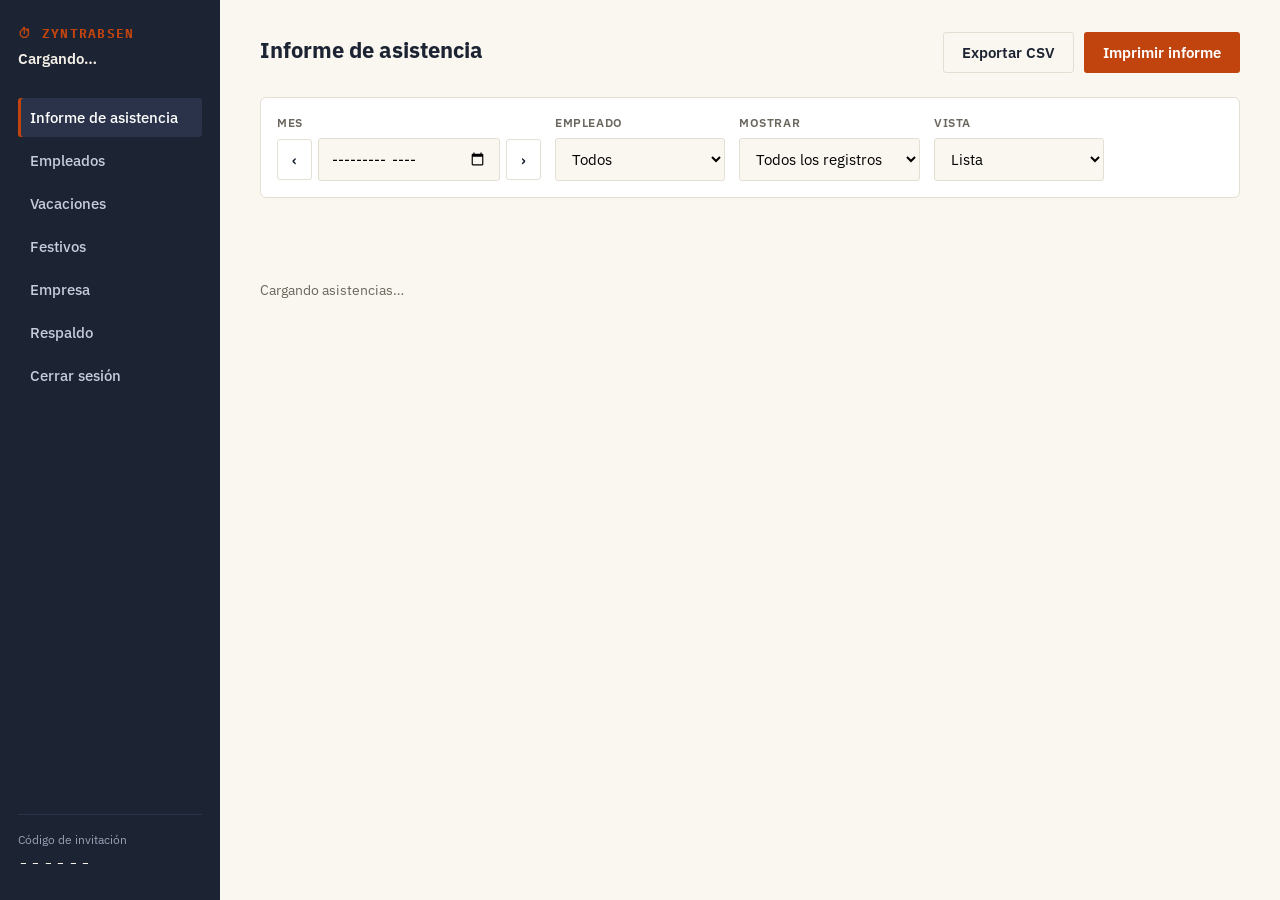
==== dashboard.html @ 3fcda150 "Add danger zone: delete company account with password + code confirmation" ====
<!DOCTYPE html>
<html lang="es">
<head>
<meta charset="UTF-8" />
<meta name="viewport" content="width=device-width, initial-scale=1.0" />
<title data-i18n="dash.pageTitle">ZyntrAbsen · Panel</title>
<link rel="stylesheet" href="css/styles.css" />
</head>
<body>

<div class="app-shell">
  <aside class="sidebar">
    <div class="sidebar-brand">⏱ ZYNTRABSEN</div>
    <div id="sidebar-logo"></div>
    <div class="sidebar-company" id="company-name">Cargando…</div>
    <nav class="sidebar-nav">
      <button data-view="report" class="active" data-i18n="dash.navReport">Informe de asistencia</button>
      <button data-view="employees" data-i18n="dash.navEmployees">Empleados</button>
      <button data-view="vacations" data-i18n="dash.navVacations">Vacaciones</button>
      <button data-view="holidays" data-i18n="dash.navHolidays">Festivos</button>
      <button data-view="company" data-i18n="dash.navCompany">Empresa</button>
      <button data-view="backup" data-i18n="dash.navBackup">Respaldo</button>
      <button id="logout-btn" data-i18n="common.logout">Cerrar sesión</button>
    </nav>
    <div class="sidebar-code">
      <span data-i18n="dash.inviteCode">Código de invitación</span>
      <div class="code" id="company-code">------</div>
      <div id="lang-switcher-container"></div>
    </div>
  </aside>

  <main class="main">
    <div id="status-banner"></div>

    <!-- ============ VISTA: INFORME ============ -->
    <section id="view-report">
      <div class="main-header">
        <h1 class="main-title" data-i18n="dash.report.title">Informe de asistencia</h1>
        <div class="main-actions">
          <button class="btn btn-ghost no-print" id="btn-export-csv" data-i18n="dash.report.exportCsv">Exportar CSV</button>
          <button class="btn btn-stamp no-print" id="btn-print" data-i18n="dash.report.print">Imprimir informe</button>
        </div>
      </div>

      <div class="toolbar no-print">
        <div class="field">
          <label for="filter-month" data-i18n="dash.report.month">Mes</label>
          <div class="month-nav">
            <button type="button" class="btn btn-ghost btn-icon" id="btn-prev-month">‹</button>
            <input type="month" id="filter-month" />
            <button type="button" class="btn btn-ghost btn-icon" id="btn-next-month">›</button>
          </div>
        </div>
        <div class="field">
          <label for="filter-employee" data-i18n="dash.report.employee">Empleado</label>
          <select id="filter-employee"><option value="" data-i18n="dash.report.employeeAll">Todos</option></select>
        </div>
        <div class="field">
          <label for="filter-overtime" data-i18n="dash.report.show">Mostrar</label>
          <select id="filter-overtime">
            <option value="all" data-i18n="dash.report.showAll">Todos los registros</option>
            <option value="overtime" data-i18n="dash.report.showOvertimeOnly">Solo overtime</option>
            <option value="regular" data-i18n="dash.report.showRegularOnly">Solo horario regular</option>
          </select>
        </div>
        <div class="field">
          <label for="filter-view" data-i18n="dash.report.view">Vista</label>
          <select id="filter-view">
            <option value="list" data-i18n="dash.report.viewList">Lista</option>
            <option value="calendar" data-i18n="dash.report.viewCalendar">Calendario</option>
          </select>
        </div>
      </div>

      <div class="summary-row" id="summary-row"></div>

      <div id="report-list" class="ticket-list">
        <p class="loading" data-i18n="dash.report.loadingAttendance">Cargando asistencias…</p>
      </div>

      <div id="report-calendar" style="display:none"></div>
    </section>

    <!-- ============ VISTA: EMPLEADOS ============ -->
    <section id="view-employees" style="display:none">
      <div class="main-header">
        <h1 class="main-title" data-i18n="dash.emp.title">Empleados</h1>
      </div>

      <p class="hint" id="employees-hint" style="margin-bottom:16px"></p>

      <div id="employee-alert" class="alert"></div>

      <form id="form-add-employee" class="inline-form">
        <div class="field">
          <label for="new-emp-name" data-i18n="dash.emp.formName">Nombre completo</label>
          <input id="new-emp-name" type="text" required />
        </div>
        <div class="field">
          <label for="new-emp-email" data-i18n="dash.emp.formEmail">Correo</label>
          <input id="new-emp-email" type="email" required />
        </div>
        <div class="field">
          <label for="new-emp-password" data-i18n="dash.emp.formPassword">Contraseña provisional</label>
          <input id="new-emp-password" type="text" minlength="6" required data-i18n-placeholder="dash.emp.formPasswordPlaceholder" placeholder="Mínimo 6 caracteres" />
        </div>
        <div class="field">
          <label for="new-emp-hire-date" data-i18n="dash.emp.formHireDate">Fecha de ingreso</label>
          <input id="new-emp-hire-date" type="date" required />
        </div>
        <button class="btn btn-stamp" type="submit" data-i18n="dash.emp.formSubmit">Crear cuenta</button>
      </form>

      <table class="simple-table">
        <thead><tr>
          <th data-i18n="dash.emp.thName">Nombre</th><th data-i18n="dash.emp.thEmail">Correo</th><th data-i18n="dash.emp.thStatus">Estado</th><th data-i18n="dash.emp.thHire">Ingreso</th><th data-i18n="dash.emp.thTermination">Salida</th><th></th>
        </tr></thead>
        <tbody id="employees-tbody"><tr><td colspan="6" class="loading" data-i18n="common.loading">Cargando…</td></tr></tbody>
      </table>
    </section>

    <!-- ============ VISTA: VACACIONES ============ -->
    <section id="view-vacations" style="display:none">
      <div class="main-header">
        <h1 class="main-title" data-i18n="dash.vac.title">Vacaciones</h1>
        <div class="field" style="margin:0">
          <label for="vac-year" data-i18n="dash.vac.year">Año</label>
          <input type="number" id="vac-year" style="width:100px" />
        </div>
      </div>
      <p class="hint" style="margin-bottom:16px" data-i18n="dash.vac.hint">El saldo se calcula como los días asignados al año menos los días ya registrados como tomados en ese año. Los días asignados son editables por empleado.</p>

      <table class="simple-table" style="margin-bottom:28px">
        <thead><tr><th data-i18n="dash.vac.thEmployee">Empleado</th><th data-i18n="dash.vac.thAllowance">Asignados/año</th><th data-i18n="dash.vac.thTaken">Tomados este año</th><th data-i18n="dash.vac.thRemaining">Restantes</th></tr></thead>
        <tbody id="vacations-summary-tbody"><tr><td colspan="4" class="loading" data-i18n="common.loading">Cargando…</td></tr></tbody>
      </table>

      <h1 class="main-title" style="font-size:16px; margin-bottom:12px" data-i18n="dash.vac.registerTitle">Registrar un período tomado</h1>
      <form id="form-vacation" class="inline-form">
        <div class="field">
          <label for="vac-employee" data-i18n="dash.vac.formEmployee">Empleado</label>
          <select id="vac-employee" required></select>
        </div>
        <div class="field">
          <label for="vac-start" data-i18n="dash.vac.formStart">Inicio</label>
          <input type="date" id="vac-start" required />
        </div>
        <div class="field">
          <label for="vac-end" data-i18n="dash.vac.formEnd">Fin</label>
          <input type="date" id="vac-end" required />
        </div>
        <div class="field">
          <label for="vac-days" data-i18n="dash.vac.formDays">Días</label>
          <input type="number" id="vac-days" min="1" style="width:80px" required />
        </div>
        <div class="field" style="flex:1">
          <label for="vac-note" data-i18n="dash.vac.formNote">Nota (opcional)</label>
          <input type="text" id="vac-note" data-i18n-placeholder="dash.vac.formNotePlaceholder" placeholder="Ej. Vacaciones de fin de año" />
        </div>
        <button class="btn btn-primary" type="submit" data-i18n="dash.vac.formSubmit">Registrar</button>
      </form>

      <table class="simple-table">
        <thead><tr><th data-i18n="dash.vac.thEmployee">Empleado</th><th data-i18n="dash.vac.thPeriod">Período</th><th data-i18n="dash.vac.thDays">Días</th><th data-i18n="dash.vac.thNote">Nota</th><th></th></tr></thead>
        <tbody id="vacations-log-tbody"><tr><td colspan="5" class="loading" data-i18n="common.loading">Cargando…</td></tr></tbody>
      </table>
    </section>

    <!-- ============ VISTA: FESTIVOS ============ -->
    <section id="view-holidays" style="display:none">
      <div class="main-header">
        <h1 class="main-title" data-i18n="dash.hol.title">Festivos</h1>
      </div>
      <p class="hint" style="margin-bottom:16px" data-i18n="dash.hol.hint">Los festivos nacionales del país de tu empresa ya están precargados. Agrega aquí fechas especiales propias de tu empresa (cierres, puentes internos, etc). Cualquier día listado aquí cuenta como overtime a cualquier hora.</p>

      <div class="toolbar">
        <div class="field" style="flex:1 1 100%">
          <label data-i18n="dash.hol.countriesLabel">Países cuyos festivos nacionales aplican</label>
          <div id="holiday-countries-list" style="display:flex; gap:8px; flex-wrap:wrap; margin-top:8px;"></div>
        </div>
        <div class="field">
          <label for="add-country-select" data-i18n="dash.hol.addCountryLabel">Agregar otro país (ej. embajadas)</label>
          <select id="add-country-select"><option value="" data-i18n="dash.hol.chooseCountry">Elegir país…</option></select>
        </div>
        <button class="btn btn-primary" id="btn-add-country" type="button" data-i18n="dash.hol.addCountryBtn">Agregar país</button>
      </div>
      <form id="form-holiday" class="inline-form">
        <div class="field">
          <label for="holiday-date" data-i18n="dash.hol.formDate">Fecha</label>
          <input type="date" id="holiday-date" required />
        </div>
        <div class="field" style="flex:1">
          <label for="holiday-name" data-i18n="dash.hol.formName">Nombre</label>
          <input type="text" id="holiday-name" data-i18n-placeholder="dash.hol.formNamePlaceholder" placeholder="Ej. Aniversario de la empresa" required />
        </div>
        <button class="btn btn-primary" type="submit" data-i18n="dash.hol.formSubmit">Agregar festivo</button>
      </form>
      <table class="simple-table">
        <thead><tr><th data-i18n="dash.hol.thDate">Fecha</th><th data-i18n="dash.hol.thName">Nombre</th><th data-i18n="dash.hol.thOrigin">Origen</th><th></th></tr></thead>
        <tbody id="holidays-tbody"><tr><td colspan="4" class="loading" data-i18n="common.loading">Cargando…</td></tr></tbody>
      </table>
    </section>

    <!-- ============ VISTA: EMPRESA ============ -->
    <section id="view-company" style="display:none">
      <div class="main-header">
        <h1 class="main-title" data-i18n="dash.company.title">Configuración de la empresa</h1>
      </div>
      <p class="hint" style="margin-bottom:16px" data-i18n="dash.company.logoHint">
        Se muestra en la app móvil de tus empleados. Recomendado: imagen cuadrada, fondo blanco o transparente, menos de 2 MB.
      </p>

      <div id="company-alert" class="alert"></div>

      <div style="display:flex; align-items:center; gap:24px; margin-top:8px">
        <div id="logo-preview" style="width:120px; height:120px; border-radius:12px; border:1px solid var(--line); background:var(--paper-card); display:flex; align-items:center; justify-content:center; overflow:hidden; flex-shrink:0">
          <span class="hint" data-i18n="dash.company.noLogo" style="text-align:center; padding:8px; font-size:12px">Todavía no has subido un logo.</span>
        </div>
        <div>
          <input type="file" id="logo-file-input" accept="image/png,image/jpeg,image/webp" style="display:none" />
          <button class="btn btn-stamp" id="btn-upload-logo" type="button" data-i18n="dash.company.uploadButton">Subir logo</button>
        </div>
      </div>

      <div style="margin-top:32px; padding-top:28px; border-top:1px solid var(--line)">
        <h2 class="main-title" style="font-size:16px; margin-bottom:6px" data-i18n="dash.company.hoursTitle">Horario laboral</h2>
        <p class="hint" style="margin-bottom:16px" data-i18n="dash.company.hoursHint">
          Cualquier marcaje fuera de este horario (o cualquier hora, en un día festivo) cuenta automáticamente como overtime.
        </p>
        <div class="inline-form" style="margin-bottom:0">
          <div class="field">
            <label for="work-start" data-i18n="dash.company.workStart">Entrada</label>
            <input type="time" id="work-start" />
          </div>
          <div class="field">
            <label for="work-end" data-i18n="dash.company.workEnd">Salida</label>
            <input type="time" id="work-end" />
          </div>
          <button class="btn btn-primary" id="btn-save-hours" type="button" data-i18n="dash.company.hoursSave">Guardar horario</button>
        </div>
      </div>

      <div style="margin-top:32px; padding-top:28px; border-top:1px solid var(--line)">
        <h2 class="main-title" style="font-size:16px; margin-bottom:6px" data-i18n="dash.company.scheduleTitle">Recordatorios de marcaje (app móvil)</h2>
        <p class="hint" style="margin-bottom:16px" data-i18n="dash.company.scheduleHint">
          Define a qué hora enviar notificaciones de entrada y salida a los empleados en la app.
        </p>
        <table class="simple-table">
          <thead><tr>
            <th data-i18n="dash.company.schDay">Día</th>
            <th data-i18n="dash.company.schActive">Día laboral</th>
            <th data-i18n="dash.company.schIn">Entrada</th>
            <th data-i18n="dash.company.schOut">Salida</th>
          </tr></thead>
          <tbody id="schedule-tbody"><tr><td colspan="4" class="loading" data-i18n="common.loading">Cargando…</td></tr></tbody>
        </table>
        <div style="margin-top:16px; display:flex; align-items:center; gap:14px">
          <button class="btn btn-primary" id="btn-save-schedule" type="button" data-i18n="dash.company.schSave">Guardar recordatorios</button>
          <span id="schedule-status" class="hint"></span>
        </div>
      </div>

      <div style="margin-top:32px; padding-top:28px; border-top:1px solid var(--line)">
        <h2 class="main-title" style="font-size:16px; margin-bottom:6px" data-i18n="dash.company.pwTitle">Cambiar contraseña</h2>
        <p class="hint" style="margin-bottom:16px" data-i18n="dash.company.pwHint">
          Tu contraseña se almacena de forma segura en Supabase, nunca en este sitio.
        </p>
        <div id="pw-alert" class="alert"></div>
        <div class="inline-form" style="flex-direction:column; align-items:flex-start; gap:14px; margin-bottom:0">
          <div class="field">
            <label for="pw-current" data-i18n="dash.company.pwCurrent">Contraseña actual</label>
            <input type="password" id="pw-current" autocomplete="current-password" style="min-width:260px" />
          </div>
          <div class="field">
            <label for="pw-new" data-i18n="dash.company.pwNew">Nueva contraseña</label>
            <input type="password" id="pw-new" autocomplete="new-password" style="min-width:260px" />
          </div>
          <div class="field">
            <label for="pw-confirm" data-i18n="dash.company.pwConfirm">Confirmar nueva contraseña</label>
            <input type="password" id="pw-confirm" autocomplete="new-password" style="min-width:260px" />
          </div>
          <button class="btn btn-primary" id="btn-change-pw" type="button" data-i18n="dash.company.pwSave">Cambiar contraseña</button>
        </div>
      </div>

      <div style="margin-top:32px; padding-top:28px; border-top:1px solid var(--line)">
        <h2 class="main-title" style="font-size:16px; margin-bottom:6px" data-i18n="dash.company.emailTitle">Cambiar correo de acceso</h2>
        <p class="hint" style="margin-bottom:16px" data-i18n="dash.company.emailHint">
          Supabase enviará un enlace de confirmación al nuevo correo. El cambio solo aplica al hacer clic en ese enlace.
        </p>
        <div id="email-alert" class="alert"></div>
        <div class="inline-form" style="flex-direction:column; align-items:flex-start; gap:14px; margin-bottom:0">
          <div class="field">
            <label data-i18n="dash.company.emailCurrent">Correo actual</label>
            <input type="email" id="email-current-display" disabled style="min-width:260px; opacity:.6" />
          </div>
          <div class="field">
            <label for="email-new" data-i18n="dash.company.emailNew">Nuevo correo</label>
            <input type="email" id="email-new" autocomplete="email" style="min-width:260px" />
          </div>
          <div class="field">
            <label for="email-pw" data-i18n="dash.company.emailPw">Contraseña actual (para verificar)</label>
            <input type="password" id="email-pw" autocomplete="current-password" style="min-width:260px" />
          </div>
          <button class="btn btn-primary" id="btn-change-email" type="button" data-i18n="dash.company.emailSave">Cambiar correo</button>
        </div>
      </div>

      <div style="margin-top:48px; padding-top:28px; border-top:2px solid #c0392b">
        <h2 class="main-title" style="font-size:16px; margin-bottom:6px; color:#c0392b" data-i18n="dash.danger.title">Zona de peligro</h2>
        <p class="hint" style="margin-bottom:16px" data-i18n="dash.danger.hint">
          Esta acción eliminará permanentemente la empresa y todos sus datos (empleados, asistencias, vacaciones, festivos). No se puede deshacer. Descarga un respaldo antes si lo necesitas.
        </p>
        <div id="danger-alert" class="alert"></div>
        <div class="inline-form" style="flex-direction:column; align-items:flex-start; gap:14px; margin-bottom:0">
          <div class="field">
            <label for="danger-pw" data-i18n="dash.danger.pwLabel">Contraseña actual (para verificar)</label>
            <input type="password" id="danger-pw" autocomplete="current-password" style="min-width:260px" />
          </div>
          <div class="field">
            <label for="danger-confirm-code" data-i18n="dash.danger.codeLabel">Escribe el código de tu empresa para confirmar</label>
            <input type="text" id="danger-confirm-code" style="min-width:260px" autocomplete="off" />
          </div>
          <button class="btn" id="btn-delete-account" type="button" style="background:#c0392b; color:#fff; border:none" data-i18n="dash.danger.deleteBtn">Eliminar empresa y todos sus datos</button>
        </div>
      </div>
    </section>

    <!-- ============ VISTA: RESPALDO ============ -->
    <section id="view-backup" style="display:none">
      <div class="main-header">
        <h1 class="main-title" data-i18n="dash.backup.title">Respaldo de datos</h1>
      </div>
      <p class="hint" style="margin-bottom:16px" data-i18n="dash.backup.hint">
        Descarga una copia completa de los datos de tu empresa (empleados, asistencias, festivos propios
        y vacaciones) en un archivo JSON. Guárdalo en un lugar seguro (Google Drive, disco externo) por
        cualquier eventualidad. Puedes hacerlo tan seguido como quieras — no afecta los datos en ZyntrAbsen.
      </p>
      <button class="btn btn-stamp" id="btn-download-backup" data-i18n="dash.backup.button">Descargar respaldo completo</button>
      <p id="backup-status" class="hint" style="margin-top:14px"></p>
    </section>

  </main>
</div>

<script src="js/config.js"></script>
<script type="module" src="js/dashboard.js"></script>
</body>
</html>
---- css/styles.css ----
@import url('https://fonts.googleapis.com/css2?family=IBM+Plex+Mono:wght@400;500;600;700&family=IBM+Plex+Sans:wght@400;500;600;700&display=swap');

:root {
  --ink: #1C2333;
  --ink-soft: #2A3349;
  --paper: #FAF7F0;
  --paper-card: #FFFFFF;
  --stamp: #C1440E;
  --stamp-soft: #F3DCCF;
  --ok: #3A7D44;
  --ok-soft: #DCEBDD;
  --line: #E4DFD3;
  --text: #232323;
  --text-muted: #6B675E;
  --text-on-ink: #F5F1E8;
  --font-display: 'IBM Plex Mono', monospace;
  --font-body: 'IBM Plex Sans', sans-serif;
  --radius: 3px;
}

* { box-sizing: border-box; }

html, body {
  margin: 0;
  padding: 0;
  background: var(--paper);
  color: var(--text);
  font-family: var(--font-body);
  font-size: 15px;
  line-height: 1.5;
}

button, input, select {
  font-family: inherit;
  font-size: inherit;
}

a { color: var(--stamp); }

/* ---------- Botones ---------- */
.btn {
  display: inline-flex;
  align-items: center;
  justify-content: center;
  gap: 6px;
  padding: 10px 18px;
  border-radius: var(--radius);
  border: 1px solid transparent;
  font-weight: 600;
  cursor: pointer;
  transition: transform .08s ease, opacity .15s ease;
}
.btn:active { transform: scale(0.98); }
.btn-primary { background: var(--ink); color: var(--text-on-ink); }
.btn-primary:hover { background: var(--ink-soft); }
.btn-stamp { background: var(--stamp); color: #fff; }
.btn-stamp:hover { opacity: .92; }
.btn-ghost { background: transparent; color: var(--ink); border-color: var(--line); }
.btn-ghost:hover { background: #F0EBDD; }
.btn-icon { padding: 10px 14px; }
.btn:disabled { opacity: .5; cursor: not-allowed; }

/* ---------- Pantalla de acceso (login/registro) ---------- */
.auth-shell {
  min-height: 100vh;
  display: grid;
  grid-template-columns: 1fr;
  place-items: center;
  padding: 24px;
}
.auth-card {
  width: 100%;
  max-width: 420px;
  background: var(--paper-card);
  border: 1px solid var(--line);
  border-radius: 6px;
  padding: 36px 32px;
}
.auth-brand {
  font-family: var(--font-display);
  font-weight: 700;
  font-size: 13px;
  letter-spacing: .12em;
  text-transform: uppercase;
  color: var(--stamp);
  margin-bottom: 6px;
}
.auth-title {
  font-size: 24px;
  font-weight: 700;
  margin: 0 0 4px;
  color: var(--ink);
}
.auth-subtitle {
  color: var(--text-muted);
  margin: 0 0 24px;
  font-size: 14px;
}
.tabs {
  display: flex;
  border-bottom: 1px solid var(--line);
  margin-bottom: 20px;
}
.tab {
  flex: 1;
  text-align: center;
  padding: 10px 0;
  cursor: pointer;
  color: var(--text-muted);
  font-weight: 600;
  border-bottom: 2px solid transparent;
  margin-bottom: -1px;
}
.tab.active { color: var(--ink); border-bottom-color: var(--stamp); }
.field { margin-bottom: 16px; }
.field label {
  display: block;
  font-size: 12px;
  font-weight: 600;
  text-transform: uppercase;
  letter-spacing: .05em;
  color: var(--text-muted);
  margin-bottom: 6px;
}
.field input {
  width: 100%;
  padding: 11px 12px;
  border: 1px solid var(--line);
  border-radius: var(--radius);
  background: var(--paper);
}
.field input:focus {
  outline: 2px solid var(--stamp);
  outline-offset: 1px;
}
.form-panel { display: none; }
.form-panel.active { display: block; }
.hint { font-size: 13px; color: var(--text-muted); margin-top: 14px; }
.alert {
  padding: 10px 12px;
  border-radius: var(--radius);
  font-size: 13px;
  margin-bottom: 16px;
  display: none;
}
.alert.error { display: block; background: var(--stamp-soft); color: #8A2E09; }
.alert.success { display: block; background: var(--ok-soft); color: #205228; }
.code-result {
  margin-top: 18px;
  padding: 16px;
  border: 1px dashed var(--stamp);
  border-radius: var(--radius);
  background: var(--stamp-soft);
  display: none;
}
.code-result.show { display: block; }
.code-result .code {
  font-family: var(--font-display);
  font-size: 26px;
  font-weight: 700;
  letter-spacing: .1em;
  color: var(--ink);
}

/* ---------- Layout del dashboard ---------- */
.app-shell { display: grid; grid-template-columns: 220px 1fr; min-height: 100vh; }
.sidebar {
  background: var(--ink);
  color: var(--text-on-ink);
  padding: 24px 18px;
  display: flex;
  flex-direction: column;
}
.sidebar-brand { font-family: var(--font-display); font-weight: 700; font-size: 13px; letter-spacing: .1em; text-transform: uppercase; color: var(--stamp); }
.sidebar-logo-img { width: 44px; height: 44px; border-radius: 8px; object-fit: cover; margin-top: 10px; background: #fff; }
.sidebar-company { font-weight: 600; margin-top: 4px; margin-bottom: 28px; font-size: 15px; }
.sidebar-nav { display: flex; flex-direction: column; gap: 4px; flex: 1; }
.sidebar-nav button {
  text-align: left;
  background: transparent;
  border: none;
  color: #C7CCDB;
  padding: 10px 12px;
  border-radius: var(--radius);
  cursor: pointer;
  font-weight: 500;
}
.sidebar-nav button:hover { background: var(--ink-soft); color: #fff; }
.sidebar-nav button.active { background: var(--ink-soft); color: #fff; box-shadow: inset 3px 0 0 var(--stamp); }
.sidebar-code {
  margin-top: auto;
  padding-top: 16px;
  border-top: 1px solid var(--ink-soft);
  font-size: 12px;
  color: #9AA1B5;
}
.sidebar-code .code { font-family: var(--font-display); font-size: 18px; color: var(--text-on-ink); letter-spacing: .08em; }

.main { padding: 32px 40px; max-width: 1200px; }
.main-header { display: flex; align-items: baseline; justify-content: space-between; margin-bottom: 24px; flex-wrap: wrap; gap: 12px; }
.main-title { font-size: 22px; font-weight: 700; color: var(--ink); margin: 0; }
.main-actions { display: flex; gap: 10px; }

.toolbar {
  display: flex;
  gap: 14px;
  flex-wrap: wrap;
  align-items: end;
  background: var(--paper-card);
  border: 1px solid var(--line);
  border-radius: 6px;
  padding: 16px;
  margin-bottom: 24px;
}
.toolbar .field { margin-bottom: 0; min-width: 170px; }
.toolbar select { width: 100%; padding: 10px 12px; border: 1px solid var(--line); border-radius: var(--radius); background: var(--paper); }
.month-nav { display: flex; align-items: center; gap: 6px; }
.month-nav input[type="month"] { flex: 1; padding: 10px 12px; border: 1px solid var(--line); border-radius: var(--radius); background: var(--paper); }

.summary-row { display: flex; gap: 14px; margin-bottom: 24px; flex-wrap: wrap; }
.summary-card {
  background: var(--paper-card);
  border: 1px solid var(--line);
  border-radius: 6px;
  padding: 16px 20px;
  min-width: 150px;
}
.summary-card .label { font-size: 12px; text-transform: uppercase; letter-spacing: .05em; color: var(--text-muted); font-weight: 600; }
.summary-card .value { font-family: var(--font-display); font-size: 26px; font-weight: 700; color: var(--ink); margin-top: 4px; }
.summary-card.stamp .value { color: var(--stamp); }

/* ---------- Ticket / ponchadora ---------- */
.ticket-list { display: flex; flex-direction: column; gap: 10px; }
.ticket {
  position: relative;
  background: var(--paper-card);
  border: 1px solid var(--line);
  border-radius: 6px;
  padding: 16px 20px;
  display: grid;
  grid-template-columns: 130px 1fr 100px 100px 140px 90px;
  gap: 16px;
  align-items: center;
  overflow: hidden;
}
.ticket::before {
  content: "";
  position: absolute;
  left: 108px;
  top: 0;
  bottom: 0;
  border-left: 1.5px dashed var(--line);
}
.ticket .t-date { font-family: var(--font-display); font-size: 13px; color: var(--text-muted); }
.ticket .t-name { font-weight: 600; color: var(--ink); }
.ticket .t-name small { display: block; font-weight: 400; color: var(--text-muted); font-size: 12px; }
.ticket .t-time { font-family: var(--font-display); font-size: 15px; }
.ticket .t-time .lbl { display: block; font-size: 10px; text-transform: uppercase; color: var(--text-muted); font-family: var(--font-body); }
.ticket .t-loc a { font-size: 12px; text-decoration: none; }
.ticket .t-badge {
  justify-self: end;
  font-family: var(--font-display);
  font-size: 11px;
  font-weight: 700;
  letter-spacing: .06em;
  padding: 5px 10px;
  border-radius: 100px;
  text-transform: uppercase;
}
.t-badge.ok { background: var(--ok-soft); color: var(--ok); }
.t-badge.overtime {
  background: transparent;
  color: var(--stamp);
  border: 2px solid var(--stamp);
  transform: rotate(-4deg);
}

/* Ticket de un solo registro (vista de Lista, ya no unifica por día) */
.ticket-single {
  grid-template-columns: 130px 1fr 160px 1fr 90px;
}
.ticket-single::before { left: 108px; }
.t-type-pill {
  display: inline-block;
  font-family: var(--font-body);
  font-size: 10px;
  font-weight: 700;
  text-transform: uppercase;
  letter-spacing: .04em;
  padding: 2px 8px;
  border-radius: 100px;
  margin-right: 6px;
}
.t-type-pill.checkin { background: var(--ok-soft); color: var(--ok); }
.t-type-pill.checkout { background: var(--stamp-soft); color: var(--stamp); }

/* Secciones plegables por empleado (Lista y Calendario) — div + botón
   normal, NO <details>/<summary>: ese elemento tiene fama de comportarse
   mal con los saltos de página al imprimir en Chrome. */
.emp-group { margin-bottom: 14px; background: var(--paper-card); border: 1px solid var(--line); border-radius: 6px; overflow: hidden; }
.emp-group-summary {
  all: unset;
  box-sizing: border-box;
  width: 100%;
  cursor: pointer; padding: 14px 18px;
  display: flex; align-items: center; justify-content: space-between; gap: 12px; flex-wrap: wrap;
  font-weight: 600; color: var(--ink); background: var(--paper-card);
}
.emp-group-summary::before {
  content: "▸"; margin-right: 10px; font-size: 11px; color: var(--text-muted);
  display: inline-block; transition: transform .15s ease;
}
.emp-group:not(.collapsed) .emp-group-summary::before { transform: rotate(90deg); }
.emp-group-meta { font-weight: 400; font-size: 13px; color: var(--text-muted); }
.emp-group-body { padding: 4px 14px 16px; display: flex; flex-direction: column; gap: 10px; }
.emp-group.collapsed .emp-group-body { display: none; }
.cal-emp-group .emp-group-body { padding: 8px 18px 20px; }

.empty-state {
  text-align: center;
  padding: 60px 20px;
  color: var(--text-muted);
  border: 1px dashed var(--line);
  border-radius: 6px;
}

/* ---------- Tabla festivos / empleados ---------- */
.simple-table { width: 100%; border-collapse: collapse; background: var(--paper-card); border: 1px solid var(--line); border-radius: 6px; overflow: hidden; }
.simple-table th, .simple-table td { text-align: left; padding: 12px 16px; border-bottom: 1px solid var(--line); font-size: 14px; }
.simple-table th { background: #F1ECDF; font-size: 12px; text-transform: uppercase; letter-spacing: .04em; color: var(--text-muted); }
.simple-table tr:last-child td { border-bottom: none; }
.inline-form { display: flex; gap: 10px; margin-bottom: 20px; flex-wrap: wrap; align-items: end; }
.inline-form .field { margin-bottom: 0; }
.tag-default { font-size: 11px; background: #EDE7D6; color: var(--text-muted); padding: 2px 8px; border-radius: 100px; }

.chip {
  display: inline-flex; align-items: center; gap: 8px;
  background: var(--paper-card); border: 1px solid var(--line); border-radius: 100px;
  padding: 7px 14px; font-size: 13px; font-weight: 600; color: var(--ink);
}
.chip.base { background: var(--ok-soft); border-color: transparent; color: var(--ok); }
.chip .chip-remove {
  cursor: pointer; color: var(--stamp); font-weight: 700; line-height: 1;
  border: none; background: none; padding: 0; font-size: 15px;
}

/* ---------- Calendario de asistencia (vista de impresión) ---------- */
.cal-legend { display: flex; gap: 16px; flex-wrap: wrap; margin-bottom: 20px; font-size: 12px; color: var(--text-muted); }
.cal-legend span { display: inline-flex; align-items: center; gap: 6px; }
.cal-legend .swatch { width: 12px; height: 12px; border-radius: 3px; display: inline-block; }
.cal-employee-block { margin-bottom: 36px; }
.cal-employee-name { font-size: 16px; font-weight: 700; color: var(--ink); }
.cal-employee-email { font-size: 12px; color: var(--text-muted); margin-bottom: 10px; }
.cal-month-title {
  font-family: var(--font-display); font-weight: 700; text-align: center;
  margin-bottom: 8px; font-size: 13px; color: var(--ink); text-transform: capitalize;
}
.cal-grid {
  display: grid; grid-template-columns: repeat(7, 1fr); gap: 1px;
  background: var(--line); border: 1px solid var(--line); border-radius: 6px; overflow: hidden;
}
.cal-dow {
  background: #F1ECDF; padding: 6px 4px; font-size: 10px; font-weight: 700;
  text-align: center; text-transform: uppercase; color: var(--text-muted); letter-spacing: .03em;
}
.cal-cell { background: var(--paper-card); min-height: 64px; padding: 5px 6px; }
.cal-cell.other-month { background: #F7F4EC; }
.cal-cell.other-month .cal-day-num { color: #C9C3B2; }
.cal-cell.weekend { background: #FBF3E8; }
.cal-cell.holiday { background: var(--stamp-soft); }
.cal-day-num { font-family: var(--font-display); font-size: 11px; color: var(--text-muted); }
.cal-bar {
  margin-top: 4px; border-radius: 4px; padding: 3px 5px; font-size: 10px; font-weight: 700;
  font-family: var(--font-display); color: #fff; line-height: 1.3; word-break: break-word;
}
.cal-bar.regular { background: var(--ok); }
.cal-bar.overtime { background: var(--stamp); }
.cal-bar.incomplete { background: #B23A3A; }
.cal-vacation-tag {
  margin-top: 4px; font-size: 9px; font-weight: 700; text-transform: uppercase;
  color: var(--ok); background: var(--ok-soft); border-radius: 4px; padding: 3px 5px; text-align: center;
}
.cal-holiday-tag { font-size: 9px; font-weight: 700; text-transform: uppercase; color: #8A2E09; margin-top: 2px; }
.cal-day-ot-total {
  margin-top: 4px; font-size: 9px; font-weight: 700; text-transform: uppercase;
  color: var(--stamp); background: var(--stamp-soft); border-radius: 4px; padding: 3px 5px; text-align: center;
}

@media print {
  .cal-employee-block { break-inside: avoid; page-break-inside: avoid; }
  .emp-group { break-inside: avoid-page; page-break-inside: avoid; }
  .emp-group:not(:first-of-type) { break-before: page; page-break-before: always; }
}

.loading { color: var(--text-muted); font-size: 14px; padding: 20px 0; }

.status-banner {
  padding: 14px 18px;
  border-radius: 6px;
  margin-bottom: 24px;
  font-size: 14px;
  font-weight: 500;
}
.status-banner.pending { background: var(--stamp-soft); color: #8A2E09; }
.status-banner.suspended { background: #F1DADA; color: #7A2020; }

.lang-switcher {
  padding: 6px 10px;
  border: 1px solid var(--line);
  border-radius: 100px;
  background: var(--paper-card);
  font-size: 13px;
  font-weight: 600;
  color: var(--ink);
  cursor: pointer;
}
.lang-switcher-corner { position: absolute; top: 20px; right: 20px; }
.sidebar .lang-switcher { background: var(--ink-soft); border-color: var(--ink-soft); color: var(--text-on-ink); width: 100%; margin-top: 10px; }
@media print { .lang-switcher-corner, .lang-switcher { display: none !important; } }

/* ---------- Impresión ---------- */
@media print {
  .sidebar, .toolbar .btn, .main-actions, .no-print { display: none !important; }
  .app-shell { display: block; }
  .main { padding: 0; max-width: none; }
  body { background: #fff; }
  .ticket, .ticket-single { break-inside: avoid; border: 1px solid #999; }
  .ticket::before, .ticket-single::before { border-color: #ccc; }
}

@media (max-width: 860px) {
  .app-shell { grid-template-columns: 1fr; }
  .sidebar { flex-direction: row; overflow-x: auto; align-items: center; }
  .sidebar-company, .sidebar-code { display: none; }
  .sidebar-nav { flex-direction: row; }
  .ticket, .ticket-single { grid-template-columns: 1fr; }
  .ticket::before, .ticket-single::before { display: none; }
}
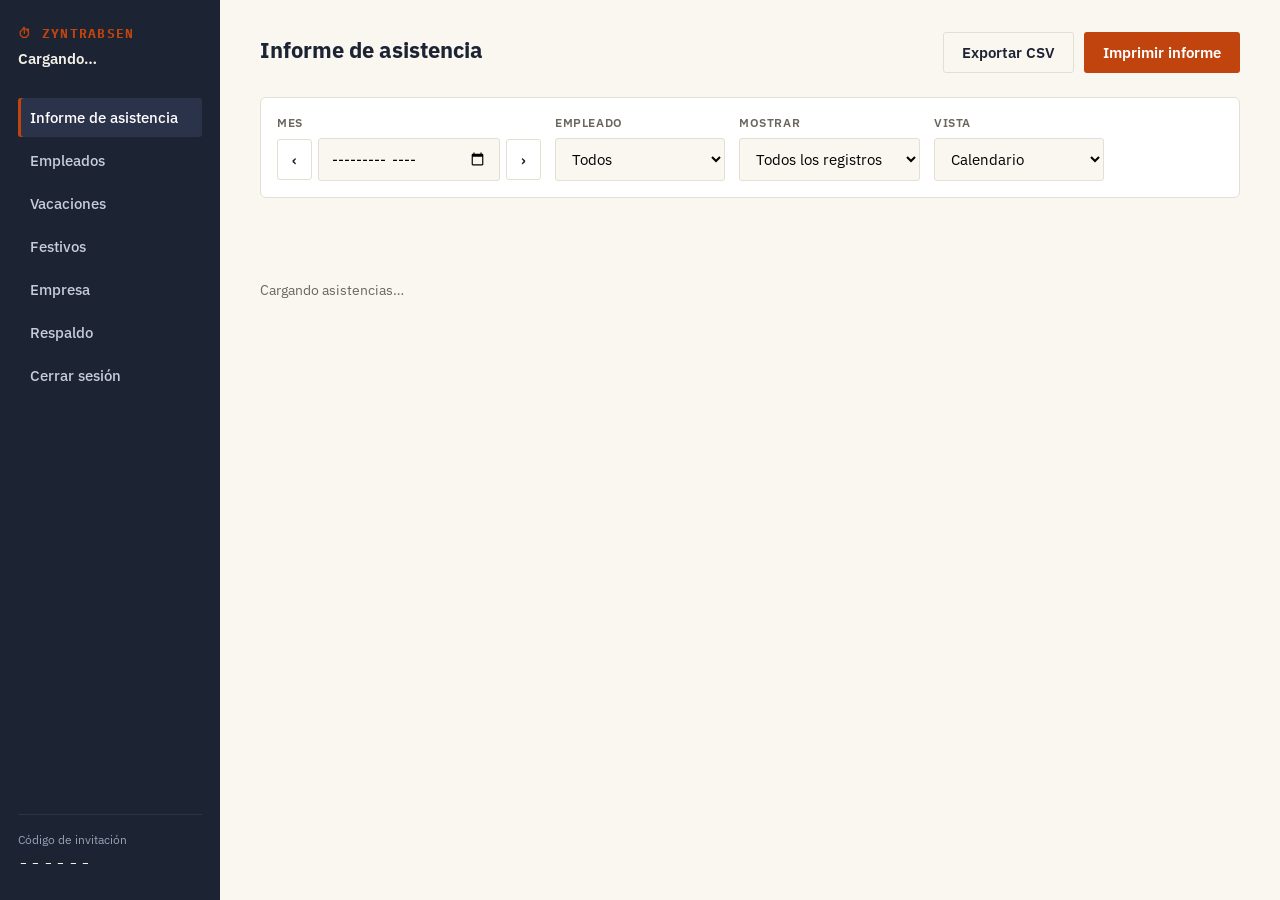
==== commit 9da68745: "Default attendance report view to calendar instead of list" ====
--- a/dashboard.html
+++ b/dashboard.html
@@ -66,8 +66,8 @@
         <div class="field">
           <label for="filter-view" data-i18n="dash.report.view">Vista</label>
           <select id="filter-view">
+            <option value="calendar" selected data-i18n="dash.report.viewCalendar">Calendario</option>
             <option value="list" data-i18n="dash.report.viewList">Lista</option>
-            <option value="calendar" data-i18n="dash.report.viewCalendar">Calendario</option>
           </select>
         </div>
       </div>
@@ -261,6 +261,29 @@
       </div>
 
       <div style="margin-top:32px; padding-top:28px; border-top:1px solid var(--line)">
+        <h2 class="main-title" style="font-size:16px; margin-bottom:6px" data-i18n="dash.company.rulesTitle">Reglas de asistencia</h2>
+        <p class="hint" style="margin-bottom:16px" data-i18n="dash.company.rulesHint">
+          Configura la tolerancia de llegada tardía y el tiempo mínimo para que las horas extras se contabilicen.
+        </p>
+        <div class="inline-form" style="flex-wrap:wrap; gap:20px; margin-bottom:0">
+          <div class="field">
+            <label for="grace-minutes" data-i18n="dash.company.graceLabel">Tolerancia de llegada tardía (minutos)</label>
+            <input type="number" id="grace-minutes" min="0" max="60" step="1" style="width:90px" value="0" />
+            <span class="hint" data-i18n="dash.company.graceHint" style="font-size:11px"></span>
+          </div>
+          <div class="field">
+            <label for="overtime-min-minutes" data-i18n="dash.company.overtimeMinLabel">Mínimo de horas extras por sesión (minutos)</label>
+            <input type="number" id="overtime-min-minutes" min="0" max="120" step="1" style="width:90px" value="0" />
+            <span class="hint" data-i18n="dash.company.overtimeMinHint" style="font-size:11px"></span>
+          </div>
+        </div>
+        <div style="margin-top:16px; display:flex; align-items:center; gap:14px">
+          <button class="btn btn-primary" id="btn-save-rules" type="button" data-i18n="dash.company.rulesSave">Guardar reglas</button>
+          <span id="rules-status" class="hint"></span>
+        </div>
+      </div>
+
+      <div style="margin-top:32px; padding-top:28px; border-top:1px solid var(--line)">
         <h2 class="main-title" style="font-size:16px; margin-bottom:6px" data-i18n="dash.company.pwTitle">Cambiar contraseña</h2>
         <p class="hint" style="margin-bottom:16px" data-i18n="dash.company.pwHint">
           Tu contraseña se almacena de forma segura en Supabase, nunca en este sitio.
@@ -306,24 +329,6 @@
         </div>
       </div>
 
-      <div style="margin-top:48px; padding-top:28px; border-top:2px solid #c0392b">
-        <h2 class="main-title" style="font-size:16px; margin-bottom:6px; color:#c0392b" data-i18n="dash.danger.title">Zona de peligro</h2>
-        <p class="hint" style="margin-bottom:16px" data-i18n="dash.danger.hint">
-          Esta acción eliminará permanentemente la empresa y todos sus datos (empleados, asistencias, vacaciones, festivos). No se puede deshacer. Descarga un respaldo antes si lo necesitas.
-        </p>
-        <div id="danger-alert" class="alert"></div>
-        <div class="inline-form" style="flex-direction:column; align-items:flex-start; gap:14px; margin-bottom:0">
-          <div class="field">
-            <label for="danger-pw" data-i18n="dash.danger.pwLabel">Contraseña actual (para verificar)</label>
-            <input type="password" id="danger-pw" autocomplete="current-password" style="min-width:260px" />
-          </div>
-          <div class="field">
-            <label for="danger-confirm-code" data-i18n="dash.danger.codeLabel">Escribe el código de tu empresa para confirmar</label>
-            <input type="text" id="danger-confirm-code" style="min-width:260px" autocomplete="off" />
-          </div>
-          <button class="btn" id="btn-delete-account" type="button" style="background:#c0392b; color:#fff; border:none" data-i18n="dash.danger.deleteBtn">Eliminar empresa y todos sus datos</button>
-        </div>
-      </div>
     </section>
 
     <!-- ============ VISTA: RESPALDO ============ -->
@@ -338,6 +343,19 @@
       </p>
       <button class="btn btn-stamp" id="btn-download-backup" data-i18n="dash.backup.button">Descargar respaldo completo</button>
       <p id="backup-status" class="hint" style="margin-top:14px"></p>
+
+      <hr style="margin:28px 0; border:none; border-top:1px solid var(--line)">
+      <h2 style="font-size:1.1rem; font-weight:700; color:var(--ink); margin-bottom:8px" data-i18n="dash.backup.restoreTitle">Restaurar desde respaldo</h2>
+      <p class="hint" style="margin-bottom:16px" data-i18n="dash.backup.restoreHint"></p>
+      <div style="display:flex; align-items:center; gap:12px; flex-wrap:wrap">
+        <label class="btn btn-ghost" style="cursor:pointer">
+          <span data-i18n="dash.backup.restoreChoose">Elegir archivo de respaldo</span>
+          <input type="file" id="restore-file-input" accept=".json" style="display:none">
+        </label>
+        <span id="restore-file-name" class="hint"></span>
+      </div>
+      <button class="btn btn-stamp" id="btn-restore-backup" style="margin-top:12px; display:none" data-i18n="dash.backup.restoreConfirmBtn">Restaurar datos</button>
+      <p id="restore-status" class="hint" style="margin-top:14px"></p>
     </section>
 
   </main>
--- a/css/styles.css
+++ b/css/styles.css
@@ -7,6 +7,8 @@
   --paper-card: #FFFFFF;
   --stamp: #C1440E;
   --stamp-soft: #F3DCCF;
+  --overtime: #9A6B00;
+  --overtime-soft: #FEF3CC;
   --ok: #3A7D44;
   --ok-soft: #DCEBDD;
   --line: #E4DFD3;
@@ -228,6 +230,7 @@
 .summary-card .label { font-size: 12px; text-transform: uppercase; letter-spacing: .05em; color: var(--text-muted); font-weight: 600; }
 .summary-card .value { font-family: var(--font-display); font-size: 26px; font-weight: 700; color: var(--ink); margin-top: 4px; }
 .summary-card.stamp .value { color: var(--stamp); }
+.summary-card.ot .value { color: var(--overtime); }
 
 /* ---------- Ticket / ponchadora ---------- */
 .ticket-list { display: flex; flex-direction: column; gap: 10px; }
@@ -270,8 +273,8 @@
 .t-badge.ok { background: var(--ok-soft); color: var(--ok); }
 .t-badge.overtime {
   background: transparent;
-  color: var(--stamp);
-  border: 2px solid var(--stamp);
+  color: var(--overtime);
+  border: 2px solid var(--overtime);
   transform: rotate(-4deg);
 }
 
@@ -374,7 +377,7 @@
   font-family: var(--font-display); color: #fff; line-height: 1.3; word-break: break-word;
 }
 .cal-bar.regular { background: var(--ok); }
-.cal-bar.overtime { background: var(--stamp); }
+.cal-bar.overtime { background: var(--overtime); }
 .cal-bar.incomplete { background: #B23A3A; }
 .cal-vacation-tag {
   margin-top: 4px; font-size: 9px; font-weight: 700; text-transform: uppercase;
@@ -383,7 +386,11 @@
 .cal-holiday-tag { font-size: 9px; font-weight: 700; text-transform: uppercase; color: #8A2E09; margin-top: 2px; }
 .cal-day-ot-total {
   margin-top: 4px; font-size: 9px; font-weight: 700; text-transform: uppercase;
-  color: var(--stamp); background: var(--stamp-soft); border-radius: 4px; padding: 3px 5px; text-align: center;
+  color: var(--overtime); background: var(--overtime-soft); border-radius: 4px; padding: 3px 5px; text-align: center;
+}
+.cal-day-late-total {
+  margin-top: 2px; font-size: 9px; font-weight: 700; text-transform: uppercase;
+  color: #B23A3A; background: #FDECEA; border-radius: 4px; padding: 3px 5px; text-align: center;
 }
 
 @media print {
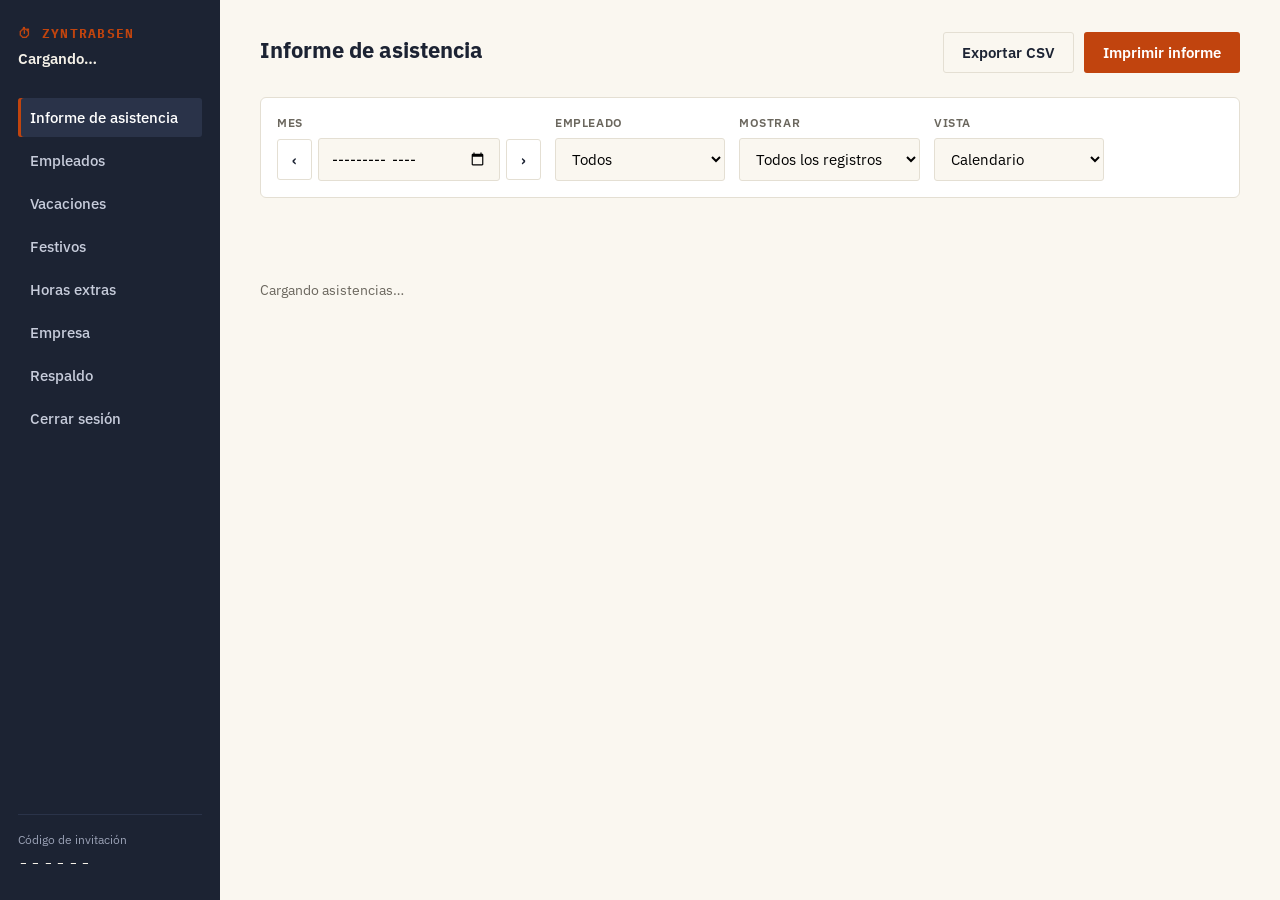
==== commit 81b65680: "Add overtime submissions review panel for admin - New "Horas extras" nav section showing all overtim" ====
--- a/dashboard.html
+++ b/dashboard.html
@@ -18,6 +18,7 @@
       <button data-view="employees" data-i18n="dash.navEmployees">Empleados</button>
       <button data-view="vacations" data-i18n="dash.navVacations">Vacaciones</button>
       <button data-view="holidays" data-i18n="dash.navHolidays">Festivos</button>
+      <button data-view="overtime" data-i18n="dash.navOvertime">Horas extras</button>
       <button data-view="company" data-i18n="dash.navCompany">Empresa</button>
       <button data-view="backup" data-i18n="dash.navBackup">Respaldo</button>
       <button id="logout-btn" data-i18n="common.logout">Cerrar sesión</button>
@@ -117,6 +118,22 @@
         </tr></thead>
         <tbody id="employees-tbody"><tr><td colspan="6" class="loading" data-i18n="common.loading">Cargando…</td></tr></tbody>
       </table>
+      <!-- Salary + Dept subsection -->
+      <div style="margin-top:32px; padding-top:28px; border-top:1px solid var(--line)">
+        <div style="display:flex; justify-content:space-between; align-items:center; margin-bottom:6px">
+          <h2 class="main-title" style="font-size:16px; margin:0" data-i18n="dash.emp.salaryTitle">Sueldo y departamento</h2>
+          <a href="overtime-portal.html" target="_blank" class="btn btn-ghost" style="font-size:13px" data-i18n="dash.emp.portalLink">Portal de horas extras ↗</a>
+        </div>
+        <p class="hint" style="margin-bottom:16px" data-i18n="dash.emp.salaryHint">El sueldo básico se usa para calcular la remuneración de horas extras en el portal del empleado.</p>
+        <table class="simple-table">
+          <thead><tr>
+            <th data-i18n="dash.emp.thName">Nombre</th>
+            <th data-i18n="dash.emp.salaryThDept">Departamento</th>
+            <th data-i18n="dash.emp.salaryThSalary">Sueldo básico</th>
+          </tr></thead>
+          <tbody id="salary-dept-tbody"><tr><td colspan="3" class="loading" data-i18n="common.loading">Cargando…</td></tr></tbody>
+        </table>
+      </div>
     </section>
 
     <!-- ============ VISTA: VACACIONES ============ -->
@@ -284,6 +301,40 @@
       </div>
 
       <div style="margin-top:32px; padding-top:28px; border-top:1px solid var(--line)">
+        <h2 class="main-title" style="font-size:16px; margin-bottom:6px" data-i18n="dash.company.otRatesTitle">Tarifas de horas extras</h2>
+        <p class="hint" style="margin-bottom:16px" data-i18n="dash.company.otRatesHint">
+          Porcentaje del sueldo básico que se paga por hora extra. El máximo define el tope mensual permitido.
+        </p>
+        <div class="inline-form" style="flex-wrap:wrap; gap:20px; margin-bottom:0">
+          <div class="field">
+            <label for="ot-rate-weekday" data-i18n="dash.company.otRateWeekday">Tarifa día hábil (% del sueldo/hora)</label>
+            <div style="display:flex; align-items:center; gap:6px">
+              <input type="number" id="ot-rate-weekday" min="0" max="100" step="0.01" style="width:90px" value="0.50" />
+              <span class="hint">%</span>
+            </div>
+          </div>
+          <div class="field">
+            <label for="ot-rate-holiday" data-i18n="dash.company.otRateHoliday">Tarifa día libre / festivo (% del sueldo/hora)</label>
+            <div style="display:flex; align-items:center; gap:6px">
+              <input type="number" id="ot-rate-holiday" min="0" max="100" step="0.01" style="width:90px" value="0.75" />
+              <span class="hint">%</span>
+            </div>
+          </div>
+          <div class="field">
+            <label for="ot-max-pct" data-i18n="dash.company.otMaxPct">Máximo mensual permitido (% del sueldo básico)</label>
+            <div style="display:flex; align-items:center; gap:6px">
+              <input type="number" id="ot-max-pct" min="0" max="100" step="0.5" style="width:90px" value="28" />
+              <span class="hint">%</span>
+            </div>
+          </div>
+        </div>
+        <div style="margin-top:16px; display:flex; align-items:center; gap:14px">
+          <button class="btn btn-primary" id="btn-save-ot-rates" type="button" data-i18n="dash.company.otRatesSave">Guardar tarifas</button>
+          <span id="ot-rates-status" class="hint"></span>
+        </div>
+      </div>
+
+      <div style="margin-top:32px; padding-top:28px; border-top:1px solid var(--line)">
         <h2 class="main-title" style="font-size:16px; margin-bottom:6px" data-i18n="dash.company.pwTitle">Cambiar contraseña</h2>
         <p class="hint" style="margin-bottom:16px" data-i18n="dash.company.pwHint">
           Tu contraseña se almacena de forma segura en Supabase, nunca en este sitio.
@@ -329,6 +380,31 @@
         </div>
       </div>
 
+    </section>
+
+    <!-- ============ VISTA: HORAS EXTRAS ============ -->
+    <section id="view-overtime" style="display:none">
+      <div class="main-header">
+        <h1 class="main-title" data-i18n="dash.ot.title">Horas extras</h1>
+        <div style="display:flex; gap:8px; align-items:center">
+          <select id="ot-filter-status" style="padding:5px 10px; border:1px solid var(--line); border-radius:4px; font-size:13px; background:var(--paper)">
+            <option value="" data-i18n="dash.ot.filterAll">Todos</option>
+            <option value="submitted" data-i18n="dash.ot.filterSubmitted">Enviados</option>
+            <option value="approved"  data-i18n="dash.ot.filterApproved">Aprobados</option>
+            <option value="rejected"  data-i18n="dash.ot.filterRejected">Rechazados</option>
+            <option value="draft"     data-i18n="dash.ot.filterDraft">Borradores</option>
+          </select>
+          <select id="ot-filter-month" style="padding:5px 10px; border:1px solid var(--line); border-radius:4px; font-size:13px; background:var(--paper)">
+            <option value="" data-i18n="dash.ot.filterAllMonths">Todos los meses</option>
+          </select>
+        </div>
+      </div>
+      <p class="hint" style="margin-bottom:16px" data-i18n="dash.ot.hint">
+        Formularios de horas extras enviados por los empleados. Añade los nombres de quien autoriza y aprueba antes de imprimir.
+      </p>
+      <div id="ot-list">
+        <p class="hint" style="text-align:center; padding:24px" data-i18n="common.loading">Cargando…</p>
+      </div>
     </section>
 
     <!-- ============ VISTA: RESPALDO ============ -->
--- a/css/styles.css
+++ b/css/styles.css
@@ -7,8 +7,8 @@
   --paper-card: #FFFFFF;
   --stamp: #C1440E;
   --stamp-soft: #F3DCCF;
-  --overtime: #9A6B00;
-  --overtime-soft: #FEF3CC;
+  --overtime: #D4670A;
+  --overtime-soft: #FDEBD6;
   --ok: #3A7D44;
   --ok-soft: #DCEBDD;
   --line: #E4DFD3;
